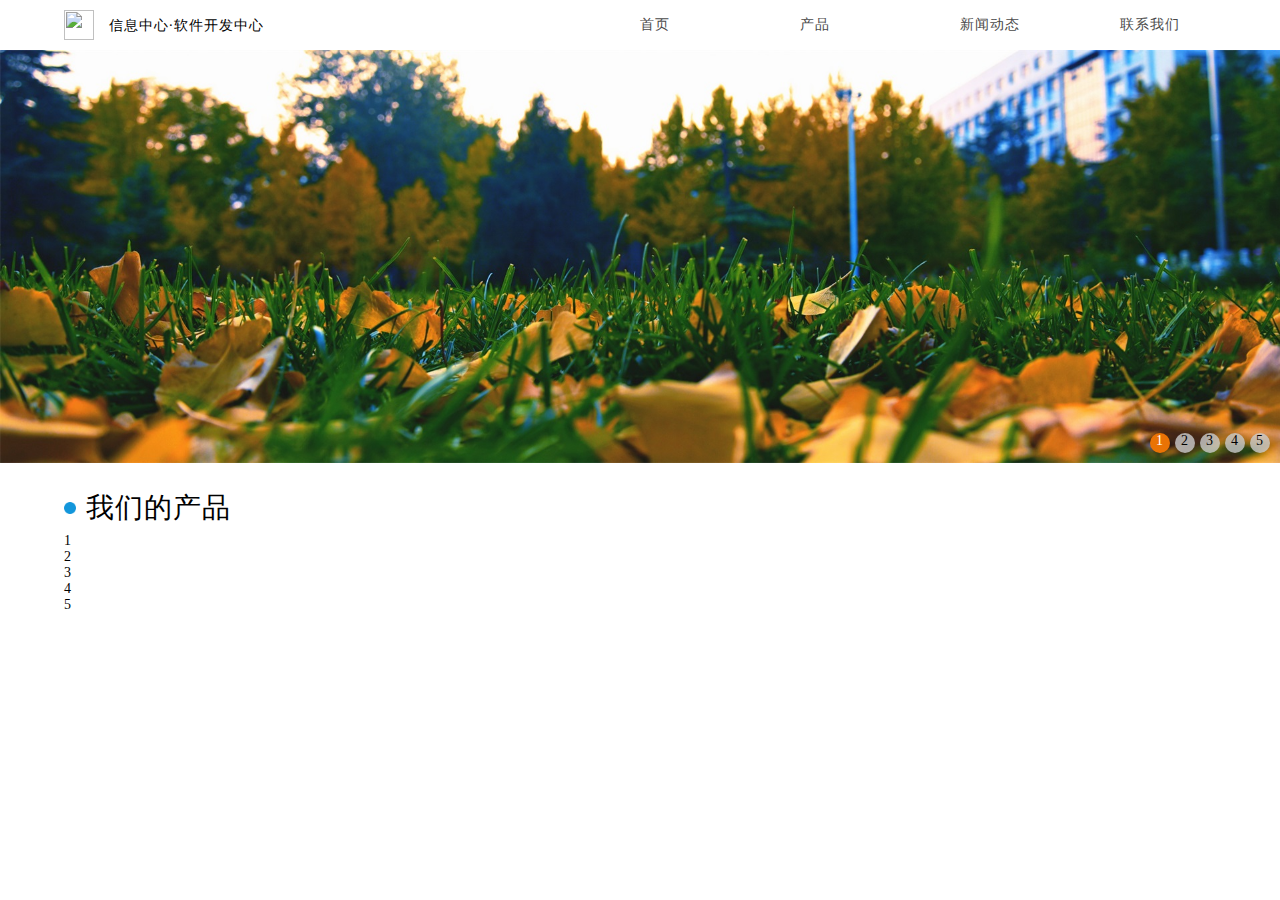
==== index.html @ b8b89138 "练习" ====
<!DOCTYPE html>
<html lang="en">
<head>
    <meta charset="UTF-8">
    <meta name="viewport" content="width=device-width, initial-scale=1.0">
    <link rel="stylesheet" type="text/css" href="css/style.css">
    <title>Document</title>
    <script type="text/javascript" src="http://libs.baidu.com/jquery/2.0.0/jquery.min.js"></script>
    <script type="text/javascript" src="js/script.js"></script>
    <script type="text/javascript" src="js/test.js"></script>
</head>
<body>
    <header>
        <div class="title">
            <div class="left">
                <img src="" alt="" width="30" height="30" class="logo">
                <span>信息中心·软件开发中心</span>
            </div>
            <div class="right">
                <nav>
                    <ul>
                        <li><a>首页</a></li>
                        <li><a>产品</a></li>
                        <li><a>新闻动态</a></li>
                        <li><a>联系我们</a></li>
                    </ul>
                </nav>
            </div>
        </div>
    </header>
    <banner>
        <div class="wrap" id='wrap'>
            <ul id="pic">
                <li><img src="./images/banner1.jpg" alt=""></li>
                <li><img src="./images/banner2.jpg" alt=""></li>
                <li><img src="./images/banner3.jpg" alt=""></li>
                <li><img src="./images/banner2.jpg" alt=""></li>
                <li><img src="./images/banner1.jpg" alt=""></li> 
            </ul>
            <ol id="list">
                <li class="on">1</li>
                <li>2</li>
                <li>3</li>
                <li>4</li>
                <li>5</li>
            </ol>
        </div>
    </banner>
    <div class="content">
        <div class="contentA">
            <p><img alt="" src="./images/po.png" width="12" height="12"><span>我们的产品</span></p>
            <ul id="test">
                <li style="cursor: pointer;">1</li>
                <li style="cursor: pointer;">2</li>
                <li style="cursor: pointer;">3</li>
                <li style="cursor: pointer;">4</li>
                <li style="cursor: pointer;">5</li>
            </ol>
        </div>
    </div>
    <footer></footer>
    <script type="text/javascript">
        var iLo = document.getElementById('test').querySelectorAll('li');
        for(var i = 0; i < iLo.length; i++){
            (function(k){
                iLo[k].onclick = function(){
                    console.log(k);
                }
            }(i))
        }
    </script>
</body>
</html>
---- css/style.css ----
*{
    margin:0;
    padding:0;
    list-style:none;
    font-family: PingFangSC-Medium, PingFang SC;
    font-style:normal;
    font-size:14px;
    letter-spacing:1px;
}
.wrap{
    width:100%;
    margin:0 auto;
    overflow: hidden;
    position: relative;
}
.wrap ul{
    position:absolute;
} 
.wrap ul li{
    height:100%;
}
.wrap ol{
    position:absolute;
    bottom:10px;
    right:10px;
}
.wrap ol li{
    height:20px; 
    width: 20px;
    background:rgba(204,204,204,0.8);
    border-radius: 100%;
    margin-left:5px;
    color:#000;
    float:left;
    line-height:center;
    text-align:center;
    cursor:pointer;
}
.wrap ol .on{
    background:#E97305;
    color:#fff;
}
.pic img{
    width:100%;
}
.title{
    height: 50px;
    width: 100%;
}
.title .right{
    width: 50%;
    float: left;
    height:100%;
    text-align: left;
    line-height: 50px;
}
.logo{
    position: relative;
    top:10px;
}
.left{
    padding-left:5%;
    width: 45%;
    float: left;
    height:100%;
    text-align: left;
    line-height: 50px;
}
.left span{
    padding-left:10px;
}
.right li{
    float: left;
    width: 25%;
    cursor: pointer;
}
.right li a{
    cursor: pointer;
    color:#4A4A4A;
}
.right li:hover a{
    color: #458CFF;
}
.right li:hover{
    background-color:#dedede;
}
.content{
    padding-top:20px;
    width: 100%;
}
.contentA{
    width: 90%;
    margin: 0 auto;
    height: 300px;
}
.contentA img{
    position: relative;
    top:-3px;
}
.contentA span{
    padding-left:10px;
    line-height: 50px;
    font-size: 28px;
}
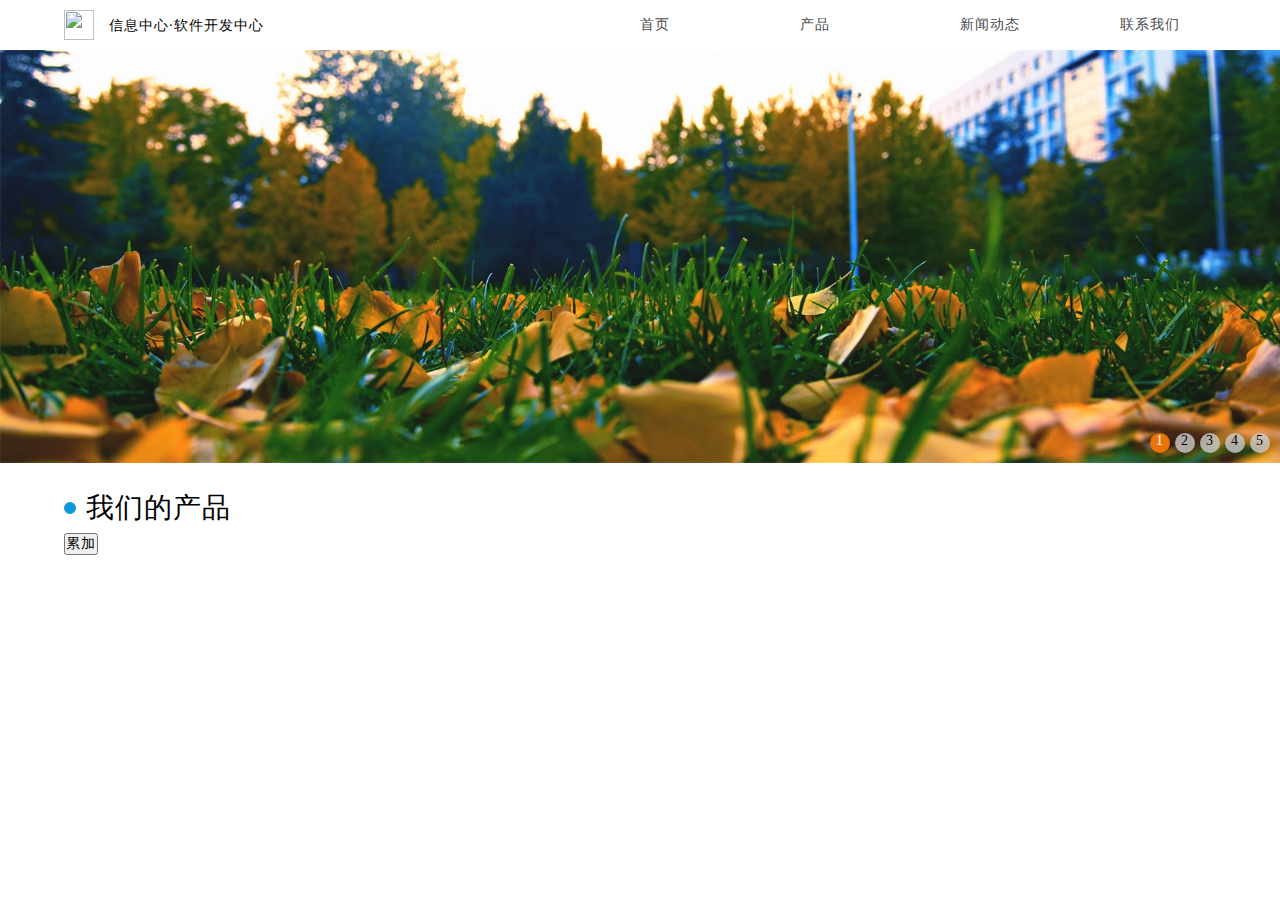
==== commit ff311228: "保存" ====
--- a/index.html
+++ b/index.html
@@ -49,25 +49,20 @@
     <div class="content">
         <div class="contentA">
             <p><img alt="" src="./images/po.png" width="12" height="12"><span>我们的产品</span></p>
-            <ul id="test">
-                <li style="cursor: pointer;">1</li>
-                <li style="cursor: pointer;">2</li>
-                <li style="cursor: pointer;">3</li>
-                <li style="cursor: pointer;">4</li>
-                <li style="cursor: pointer;">5</li>
-            </ol>
+            <button id="add">累加</button>
         </div>
     </div>
     <footer></footer>
     <script type="text/javascript">
-        var iLo = document.getElementById('test').querySelectorAll('li');
-        for(var i = 0; i < iLo.length; i++){
-            (function(k){
-                iLo[k].onclick = function(){
-                    console.log(k);
-                }
-            }(i))
-        }
+        var btn = document.getElementById('add');
+        var i = 0;
+        console.log(i);
+        (function(){
+            btn.onclick = function(){
+                i++;
+                console.log(i);
+            }
+        }());
     </script>
 </body>
 </html>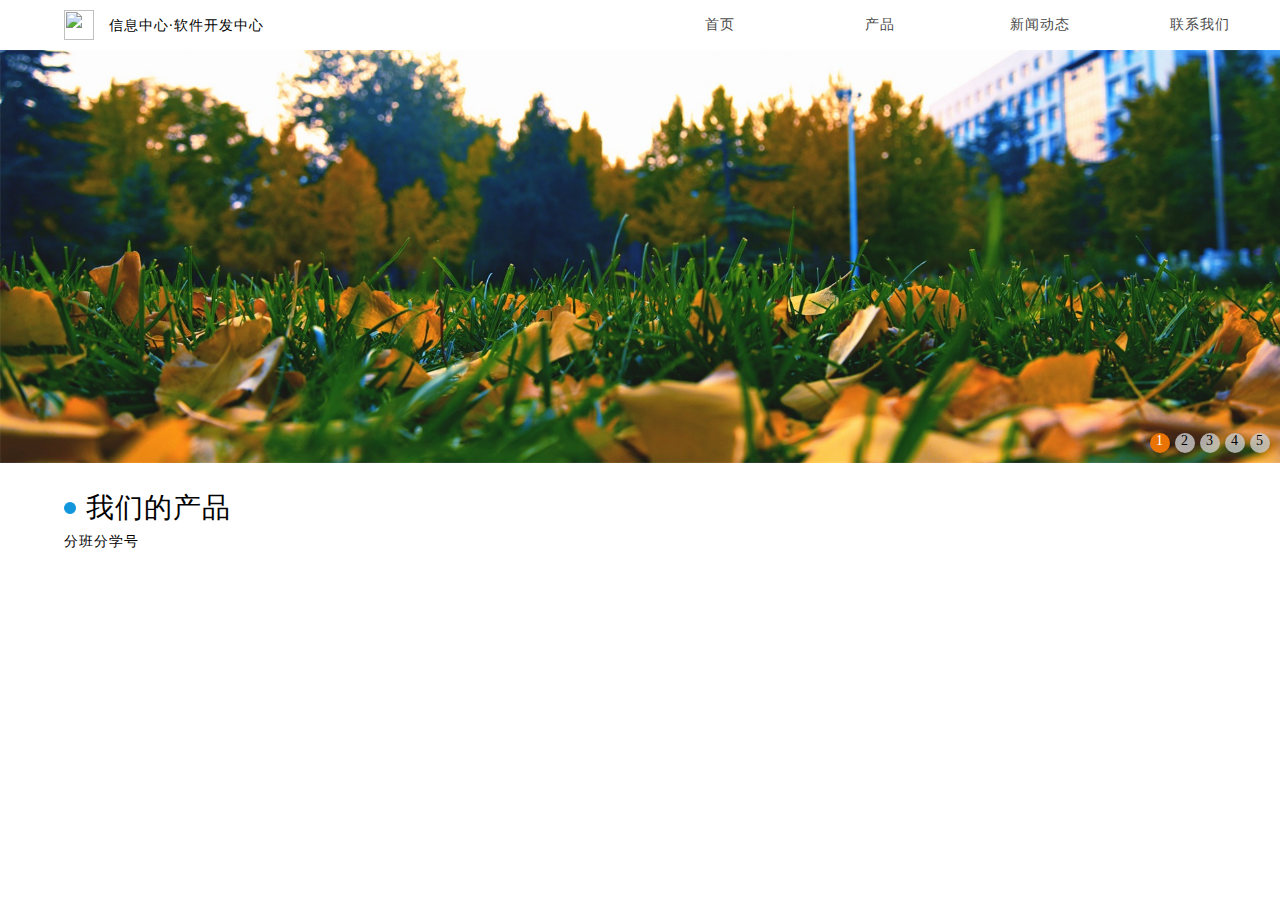
==== commit c2128788: "更新" ====
--- a/index.html
+++ b/index.html
@@ -4,7 +4,7 @@
     <meta charset="UTF-8">
     <meta name="viewport" content="width=device-width, initial-scale=1.0">
     <link rel="stylesheet" type="text/css" href="css/style.css">
-    <title>Document</title>
+    <title>北京交通大学-软开中心主页</title>
     <script type="text/javascript" src="http://libs.baidu.com/jquery/2.0.0/jquery.min.js"></script>
     <script type="text/javascript" src="js/script.js"></script>
     <script type="text/javascript" src="js/test.js"></script>
@@ -49,20 +49,12 @@
     <div class="content">
         <div class="contentA">
             <p><img alt="" src="./images/po.png" width="12" height="12"><span>我们的产品</span></p>
-            <button id="add">累加</button>
+            <div class="part">
+                <p>分班分学号</p>
+                <img alt="" src="">
+            </div>
         </div>
     </div>
     <footer></footer>
-    <script type="text/javascript">
-        var btn = document.getElementById('add');
-        var i = 0;
-        console.log(i);
-        (function(){
-            btn.onclick = function(){
-                i++;
-                console.log(i);
-            }
-        }());
-    </script>
 </body>
 </html>--- a/css/style.css
+++ b/css/style.css
@@ -73,6 +73,7 @@
     float: left;
     width: 25%;
     cursor: pointer;
+    text-align: center;
 }
 .right li a{
     cursor: pointer;
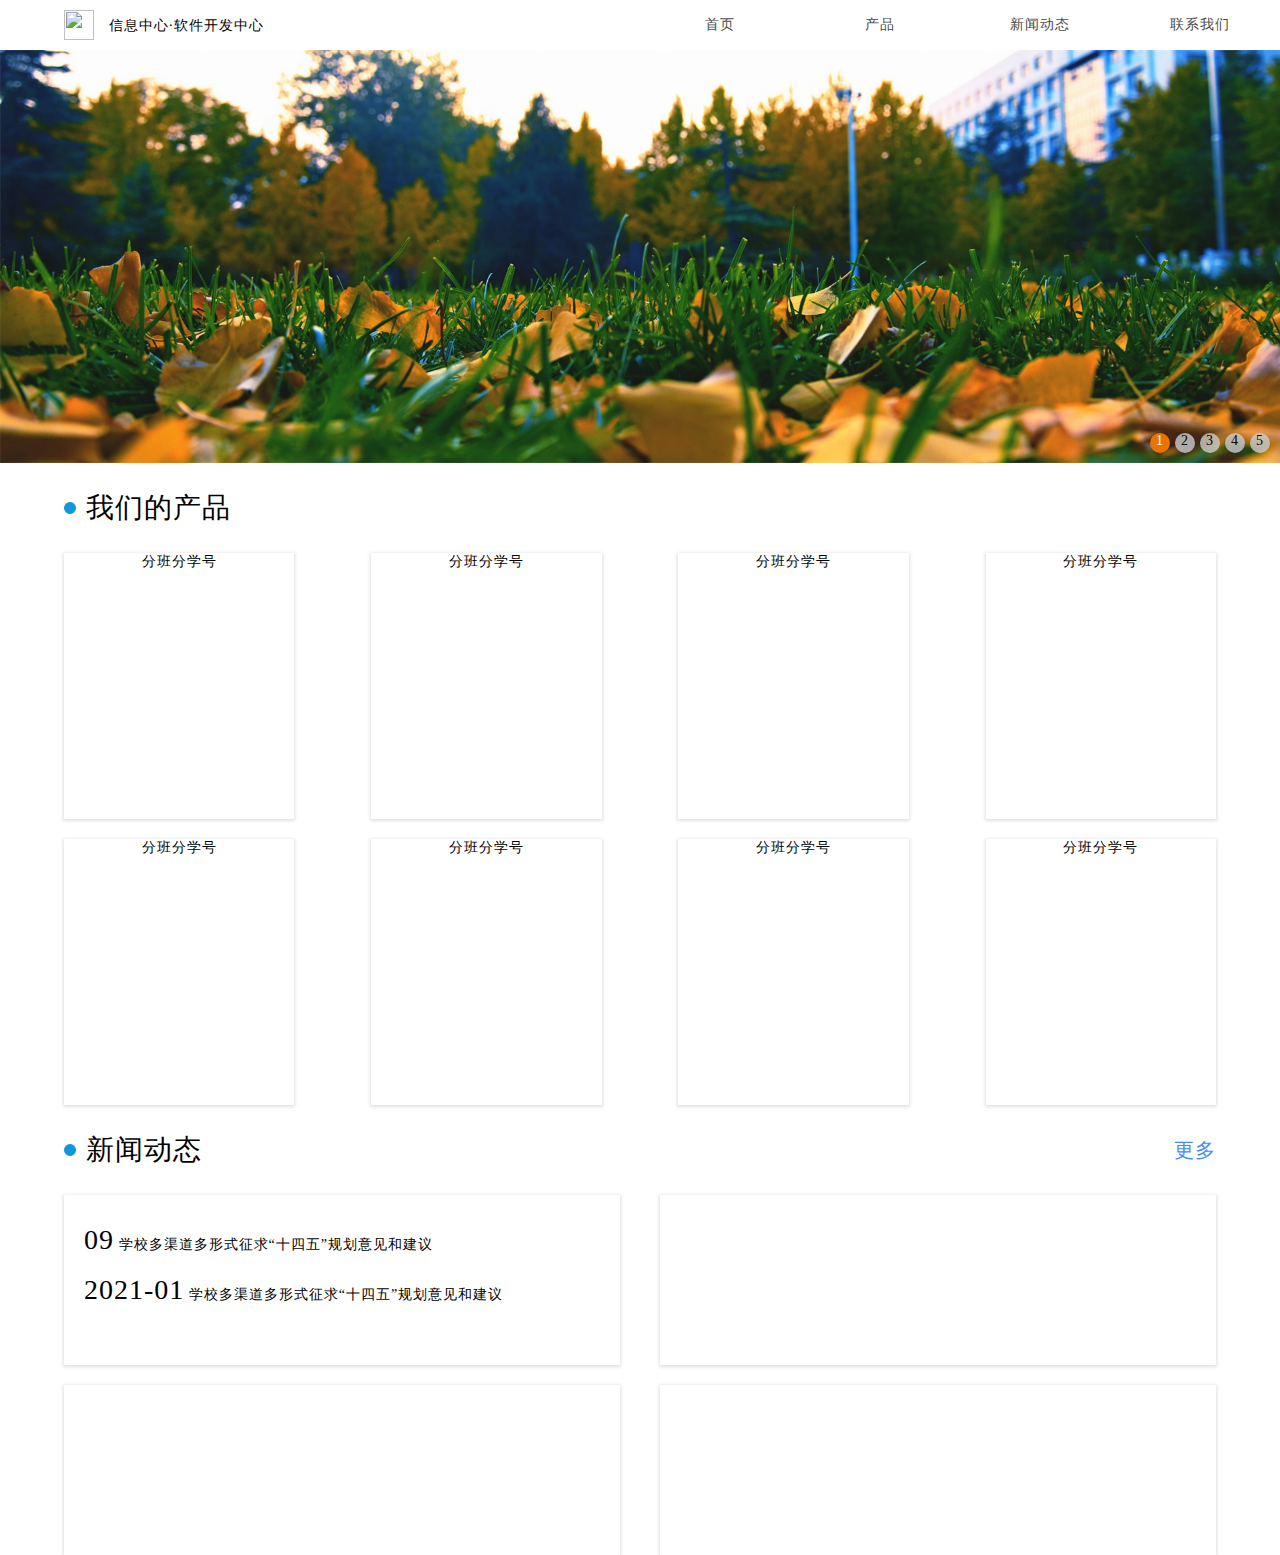
==== commit d40072c5: "+++" ====
--- a/index.html
+++ b/index.html
@@ -49,9 +49,56 @@
     <div class="content">
         <div class="contentA">
             <p><img alt="" src="./images/po.png" width="12" height="12"><span>我们的产品</span></p>
-            <div class="part">
-                <p>分班分学号</p>
-                <img alt="" src="">
+            <div id="container">
+                <div class="part">
+                    <p>分班分学号</p>
+                    <img alt="" src="">
+                </div>
+                <div class="part">
+                    <p>分班分学号</p>
+                    <img alt="" src="">
+                </div>
+                <div class="part">
+                    <p>分班分学号</p>
+                    <img alt="" src="">
+                </div>
+                <div class="part">
+                    <p>分班分学号</p>
+                    <img alt="" src="">
+                </div>
+                <div class="part">
+                    <p>分班分学号</p>
+                    <img alt="" src="">
+                </div>
+                <div class="part">
+                    <p>分班分学号</p>
+                    <img alt="" src="">
+                </div>
+                <div class="part">
+                    <p>分班分学号</p>
+                    <img alt="" src="">
+                </div>
+                <div class="part">
+                    <p>分班分学号</p>
+                    <img alt="" src="">
+                </div>
+            </div>
+        </div>
+        <div class="contentB">
+            <p><img alt="" src="./images/po.png" width="12" height="12"><span>新闻动态</span><a class="link">更多</a></p>
+            <div class="list">
+                <ul>
+                    <li>
+                        <span>09</span>
+                        <a>学校多渠道多形式征求“十四五”规划意见和建议</a>
+                        <br>
+                        <span>2021-01</span>
+                        <a>学校多渠道多形式征求“十四五”规划意见和建议</a>
+                    </li>
+                    <li></li>
+                    <li></li>
+                    <li></li>
+                </ul>
             </div>
         </div>
     </div>
--- a/css/style.css
+++ b/css/style.css
@@ -92,14 +92,79 @@
 .contentA{
     width: 90%;
     margin: 0 auto;
-    height: 300px;
 }
 .contentA img{
     position: relative;
     top:-3px;
 }
 .contentA span{
-    padding-left:10px;
+    padding-left: 10px;
     line-height: 50px;
     font-size: 28px;
+}
+.part{
+    float: left;
+    width: calc(100% / 5);
+    background: #FFFFFF;
+    box-shadow: 0px 1px 3px 1px rgba(197, 197, 197, 0.5);
+    margin-right: calc(100% / 15);
+    margin-top: 20px;
+}
+.part:nth-child(4){
+    margin-right: 0;
+}
+.part:nth-child(8){
+    margin-right: 0;
+}
+.part p,img{
+    text-align: center;
+}
+.clear{
+  height: 30px;  
+}
+.contentB{
+    width: 90%;
+    margin: 0 auto;
+}
+.contentB img{
+    position: relative;
+    top:-3px;
+}
+.contentB span{
+    padding-left: 10px;
+    line-height: 50px;
+    font-size: 28px;
+}
+.list{
+    height: 320px;
+}
+.list ul li{
+    float: left;
+    width: calc(50% - 40px);
+    margin-right: 40px;
+    display: block;
+    height: 130px;
+    background: #FFFFFF;
+    box-shadow: 0px 1px 3px 1px rgba(197, 197, 197, 0.5);
+    margin-top:20px;
+    padding:20px 10px;
+}
+.list ul li:nth-child(2){
+    margin-right: 0;
+}
+.list ul li:nth-child(4){
+    margin-right: 0;
+}
+.date_M{
+    
+}
+.data_D{
+
+}
+.link{
+    color: #458CFF;
+    font-size: 20px;
+    float: right;
+    line-height: 50px;
+    cursor: pointer;
 }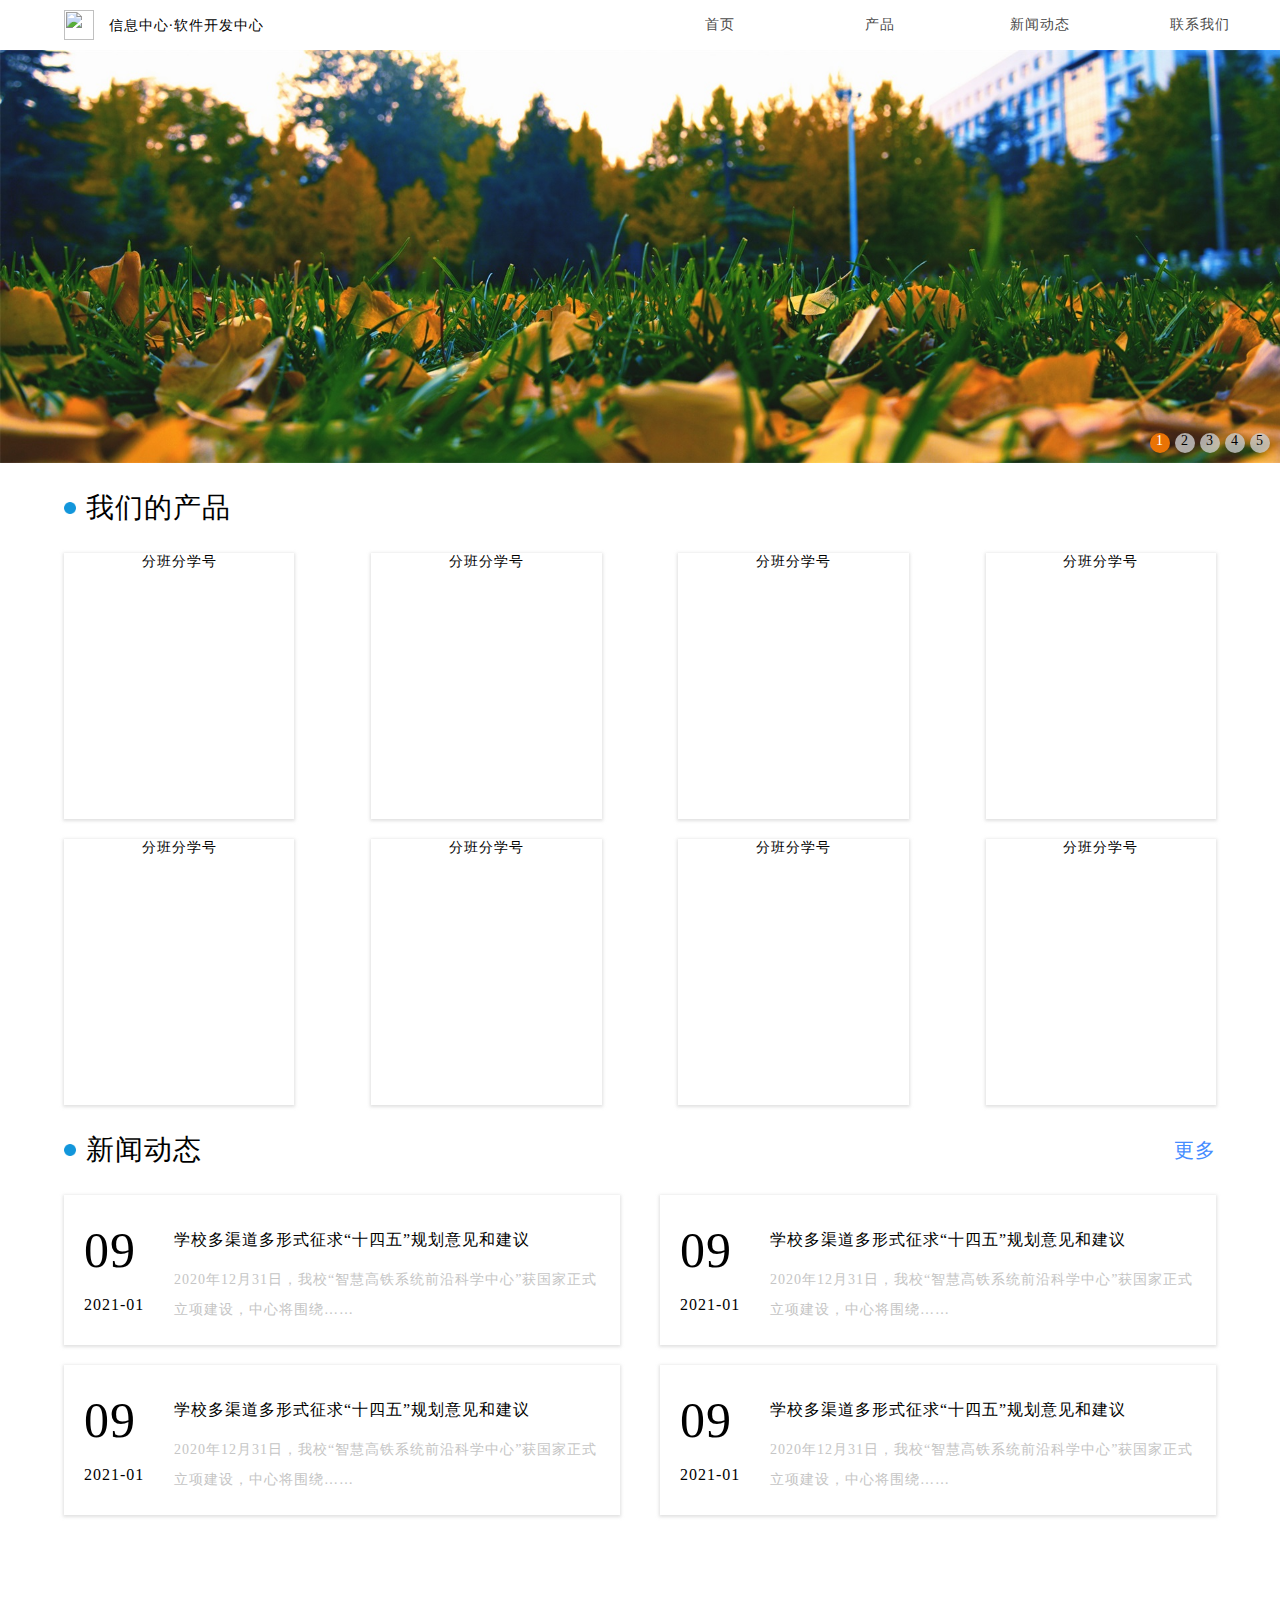
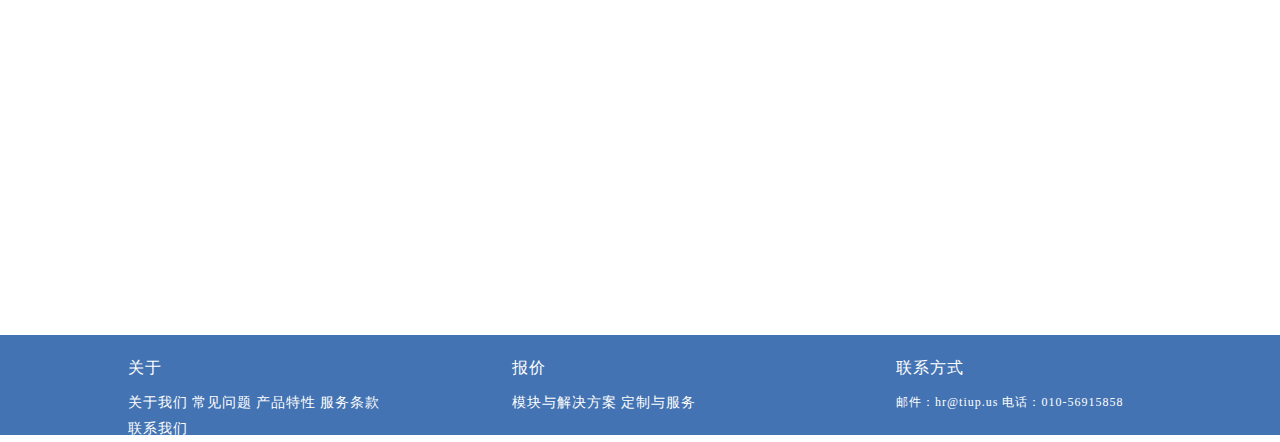
==== commit 7e1a5e37: "++" ====
--- a/index.html
+++ b/index.html
@@ -85,23 +85,88 @@
             </div>
         </div>
         <div class="contentB">
-            <p><img alt="" src="./images/po.png" width="12" height="12"><span>新闻动态</span><a class="link">更多</a></p>
+            <p><img alt="" src="./images/po.png" width="12" height="12"><span style="line-height: 50px;font-size: 28px;">新闻动态</span><a class="link">更多</a></p>
             <div class="list">
                 <ul>
                     <li>
-                        <span>09</span>
-                        <a>学校多渠道多形式征求“十四五”规划意见和建议</a>
-                        <br>
-                        <span>2021-01</span>
-                        <a>学校多渠道多形式征求“十四五”规划意见和建议</a>
+                        <div class="left_B">
+                            <span class="date_M">09</span>
+                            <br>
+                            <span class="date_D">2021-01</span>
+                        </div>
+                        <div class="right_B">
+                            <a class="first">学校多渠道多形式征求“十四五”规划意见和建议</a>
+                            <br>
+                            <a class="second">2020年12月31日，我校“智慧高铁系统前沿科学中心”获国家正式立项建设，中心将围绕……</a>
+                        </div>
                     </li>
-                    <li></li>
-                    <li></li>
-                    <li></li>
+                    <li>
+                        <div class="left_B">
+                            <span class="date_M">09</span>
+                            <br>
+                            <span class="date_D">2021-01</span>
+                        </div>
+                        <div class="right_B">
+                            <a class="first">学校多渠道多形式征求“十四五”规划意见和建议</a>
+                            <br>
+                            <a class="second">2020年12月31日，我校“智慧高铁系统前沿科学中心”获国家正式立项建设，中心将围绕……</a>
+                        </div>
+                    </li>
+                    <li>
+                        <div class="left_B">
+                            <span class="date_M">09</span>
+                            <br>
+                            <span class="date_D">2021-01</span>
+                        </div>
+                        <div class="right_B">
+                            <a class="first">学校多渠道多形式征求“十四五”规划意见和建议</a>
+                            <br>
+                            <a class="second">2020年12月31日，我校“智慧高铁系统前沿科学中心”获国家正式立项建设，中心将围绕……</a>
+                        </div>
+                    </li>
+                    <li>
+                        <div class="left_B">
+                            <span class="date_M">09</span>
+                            <br>
+                            <span class="date_D">2021-01</span>
+                        </div>
+                        <div class="right_B">
+                            <a class="first">学校多渠道多形式征求“十四五”规划意见和建议</a>
+                            <br>
+                            <a class="second">2020年12月31日，我校“智慧高铁系统前沿科学中心”获国家正式立项建设，中心将围绕……</a>
+                        </div>
+                    </li>
                 </ul>
             </div>
         </div>
+        <div class="contentC">
+
+        </div>
     </div>
-    <footer></footer>
+    <footer>
+        <div class="footer">
+            <div class="intro">
+                <p class="intro_title">关于</p>
+                <p class="intro_text">
+                    <a>关于我们</a> 
+                    <a>常见问题</a>
+                    <a>产品特性</a>
+                    <a>服务条款</a>
+                    <a>联系我们</a>
+                </p>
+            </div>
+            <div class="intro">
+                <p class="intro_title">报价</p>
+                <p class="intro_text">
+                    <a>模块与解决方案</a>
+                    <a>定制与服务</a> 
+                </p>
+            </div>
+            <div class="intro">
+                <p class="intro_title">联系方式</p>
+                <p class="intro_text">邮件：hr@tiup.us 电话：010-56915858</p>
+            </div>
+        </div>
+    </footer>
 </body>
 </html>--- a/css/style.css
+++ b/css/style.css
@@ -132,22 +132,21 @@
 }
 .contentB span{
     padding-left: 10px;
-    line-height: 50px;
-    font-size: 28px;
 }
 .list{
-    height: 320px;
+    height: 360px;
 }
 .list ul li{
     float: left;
     width: calc(50% - 40px);
     margin-right: 40px;
     display: block;
-    height: 130px;
+    height: 110px;
     background: #FFFFFF;
     box-shadow: 0px 1px 3px 1px rgba(197, 197, 197, 0.5);
     margin-top:20px;
     padding:20px 10px;
+    cursor: pointer;
 }
 .list ul li:nth-child(2){
     margin-right: 0;
@@ -155,11 +154,27 @@
 .list ul li:nth-child(4){
     margin-right: 0;
 }
+.left_B{
+    float: left;
+    width:90px;
+    height: 100%;
+}
+.right_B{
+    float: right;
+    width: calc(100% - 100px);
+    height: 100%;
+}
 .date_M{
-    
-}
-.data_D{
-
+    display: inline-block;
+    line-height: 70px;
+    font-size: 50px;
+    text-align: center;
+}
+.date_D{
+    display: inline-block;
+    line-height: 40px;
+    font-size: 16px;
+    text-align: center;
 }
 .link{
     color: #458CFF;
@@ -167,4 +182,48 @@
     float: right;
     line-height: 50px;
     cursor: pointer;
+}
+.first{
+    display: inline-block;
+    line-height: 50px;
+    font-size: 16px;
+    cursor: pointer;
+}
+.second{
+    display: inline-block;
+    line-height: 30px;
+    color: #C5C5C5;
+    cursor: pointer;
+}
+.contentC{
+    height: 400px;
+}
+.footer{
+    height: 100px;
+    background: #4373B2;
+    padding: 0 10%;
+}
+.intro{
+    height: 100%;
+    width: calc(100% / 4);
+    padding-right: calc(100% / 8);
+    float: left;
+}
+.intro:nth-child(3){
+    padding-right:0;
+}
+.intro p{
+    color: #FFFFFF;
+    line-height: 25px;
+}
+.intro_title{
+    padding-top:20px;
+    font-size: 16px;
+}
+.intro_text{
+    padding-top: 10px;
+    font-size: 12px;
+}
+.intro_text a{
+    cursor: pointer;
 }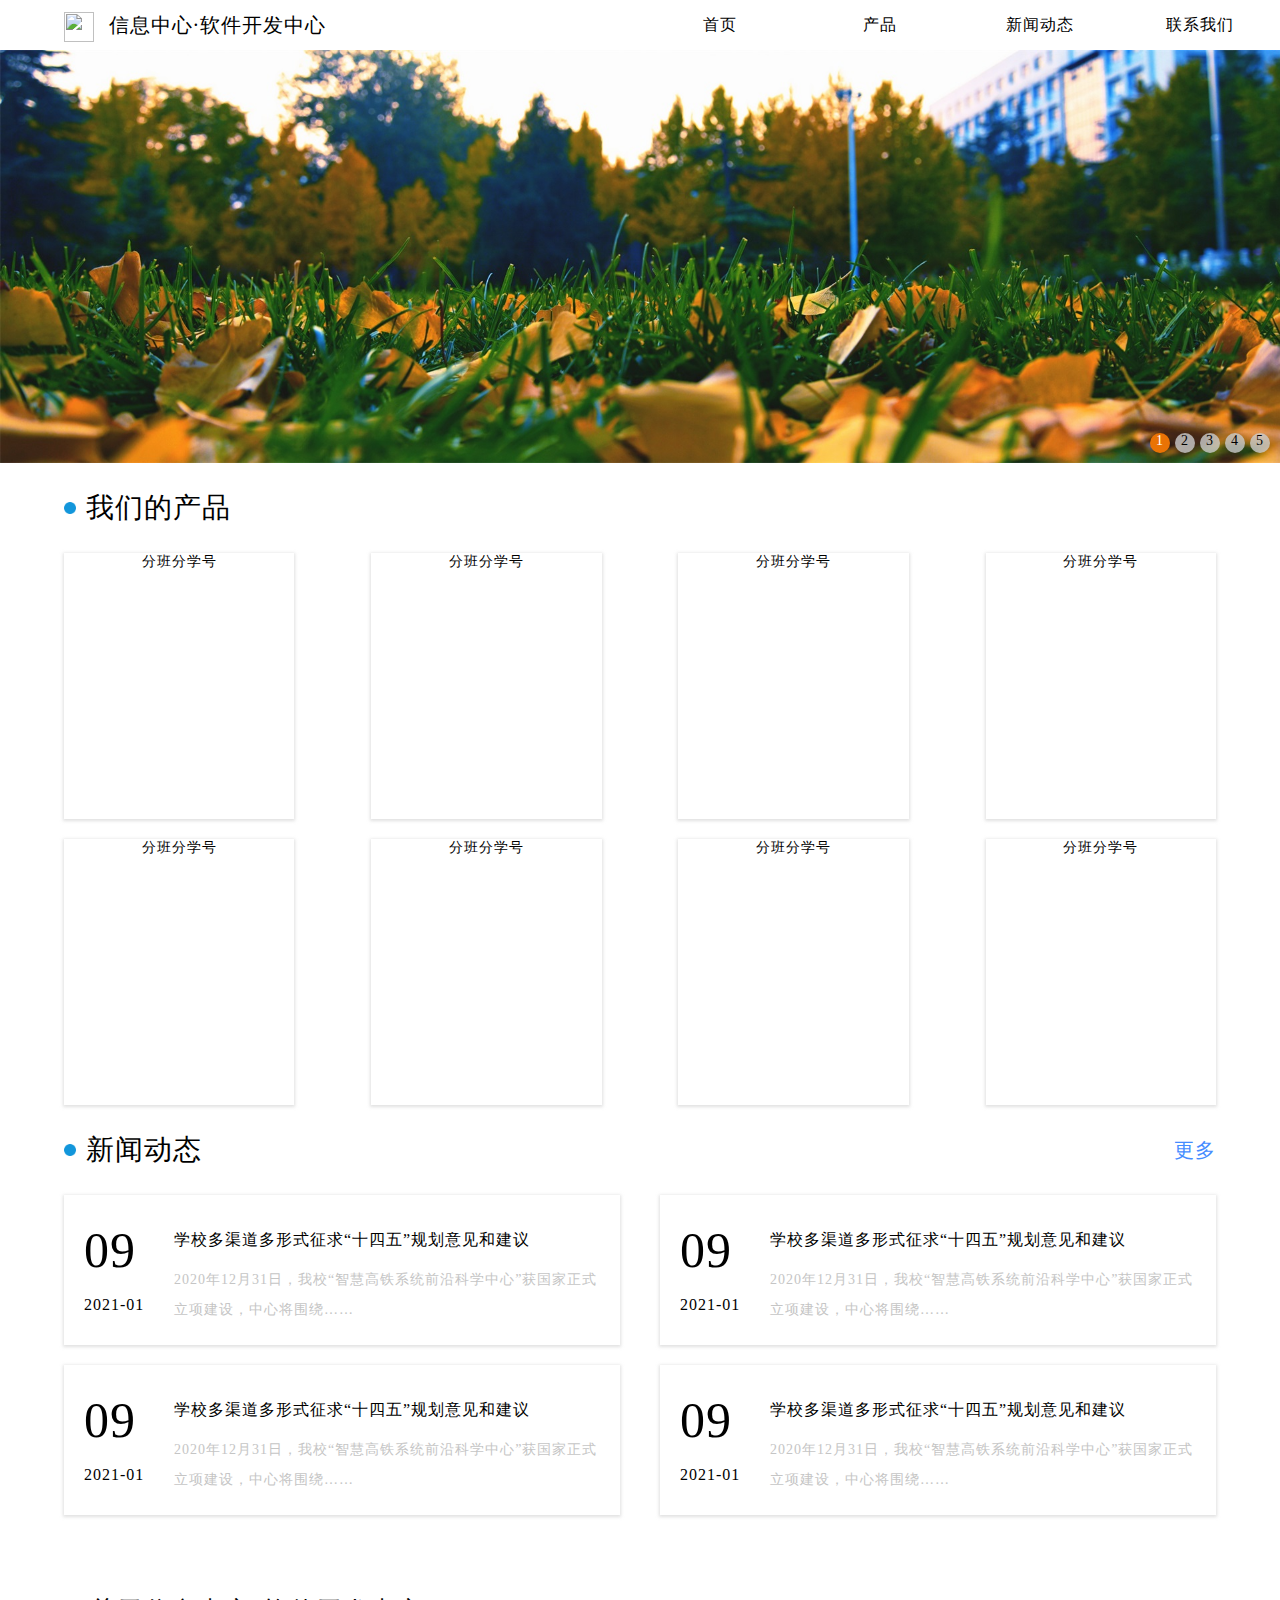
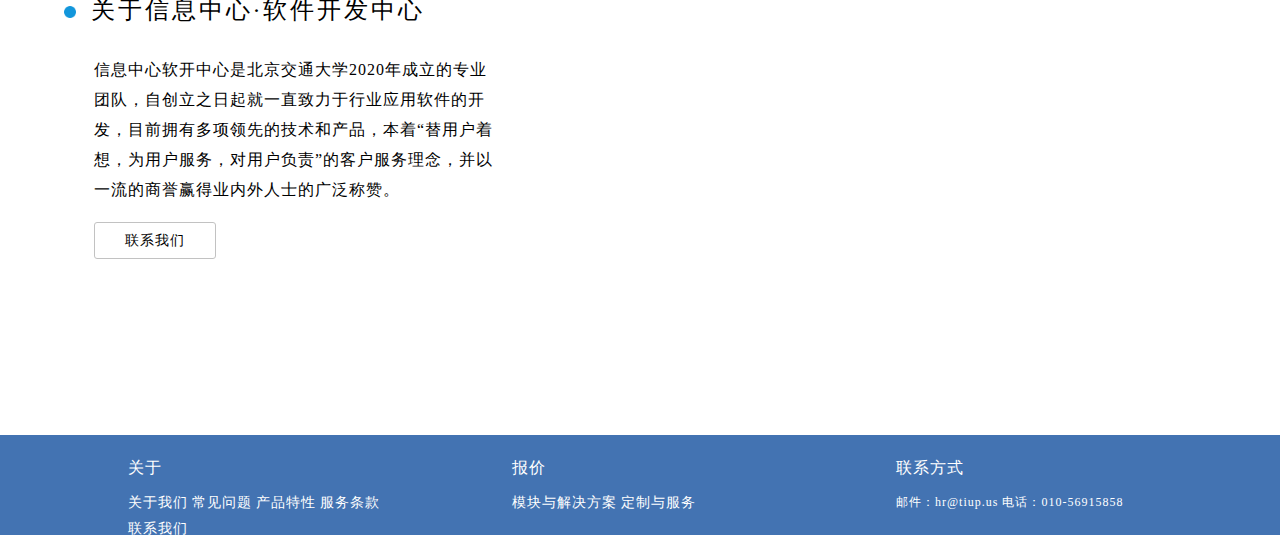
==== commit 6eeb7513: "））" ====
--- a/index.html
+++ b/index.html
@@ -140,7 +140,28 @@
             </div>
         </div>
         <div class="contentC">
+            <div class="C_D">
+                <div class="Boder">
+                    <p>
+                        <img alt="" src="./images/po.png" width="12" height="12">
+                        <span>关于信息中心·软件开发中心</span>
+                    </p>
+                    <p class="Boder_text">
+                        信息中心软开中心是北京交通大学2020年成立的专业团队，自创立之日起就一直致力于行业应用软件的开发，目前拥有多项领先的技术和产品，本着“替用户着想，为用户服务，对用户负责”的客户服务理念，并以一流的商誉赢得业内外人士的广泛称赞。
+                    </p>
+                    <p class="Boder_text" style="text-align: left;">
+                        <a class="button">
+                            联系我们
+    
+                        </a>
+                    </p>
+                </div>
+            </div>
+            <div class="C_D">
+                <div class="Boder">
 
+                </div>
+            </div>
         </div>
     </div>
     <footer>
--- a/css/style.css
+++ b/css/style.css
@@ -68,6 +68,7 @@
 }
 .left span{
     padding-left:10px;
+    font-size: 20px;
 }
 .right li{
     float: left;
@@ -77,7 +78,7 @@
 }
 .right li a{
     cursor: pointer;
-    color:#4A4A4A;
+    font-size: 16px;
 }
 .right li:hover a{
     color: #458CFF;
@@ -196,7 +197,9 @@
     cursor: pointer;
 }
 .contentC{
-    height: 400px;
+    width: 90%;
+    height: 500px;
+    margin: 0 auto;
 }
 .footer{
     height: 100px;
@@ -226,4 +229,30 @@
 }
 .intro_text a{
     cursor: pointer;
+}
+.C_D{
+    float: left;
+    width: 50%;
+    height: calc(100% - 100px);
+    padding: 50px 0;
+}
+.Boder span{
+    line-height: 50px;
+    font-size: 24px;
+    padding-left: 10px;
+    letter-spacing: 3px;
+}
+.Boder_text{
+    display: inline-block;
+    line-height: 30px;
+    width: 400px;
+    padding-left:30px;
+    padding-top:20px;
+    font-size: 16px;
+}
+.button{
+    margin-top:60px;
+    padding:10px 30px;    
+    border-radius: 3px;
+    border: 1px solid #C2C2C2;
 }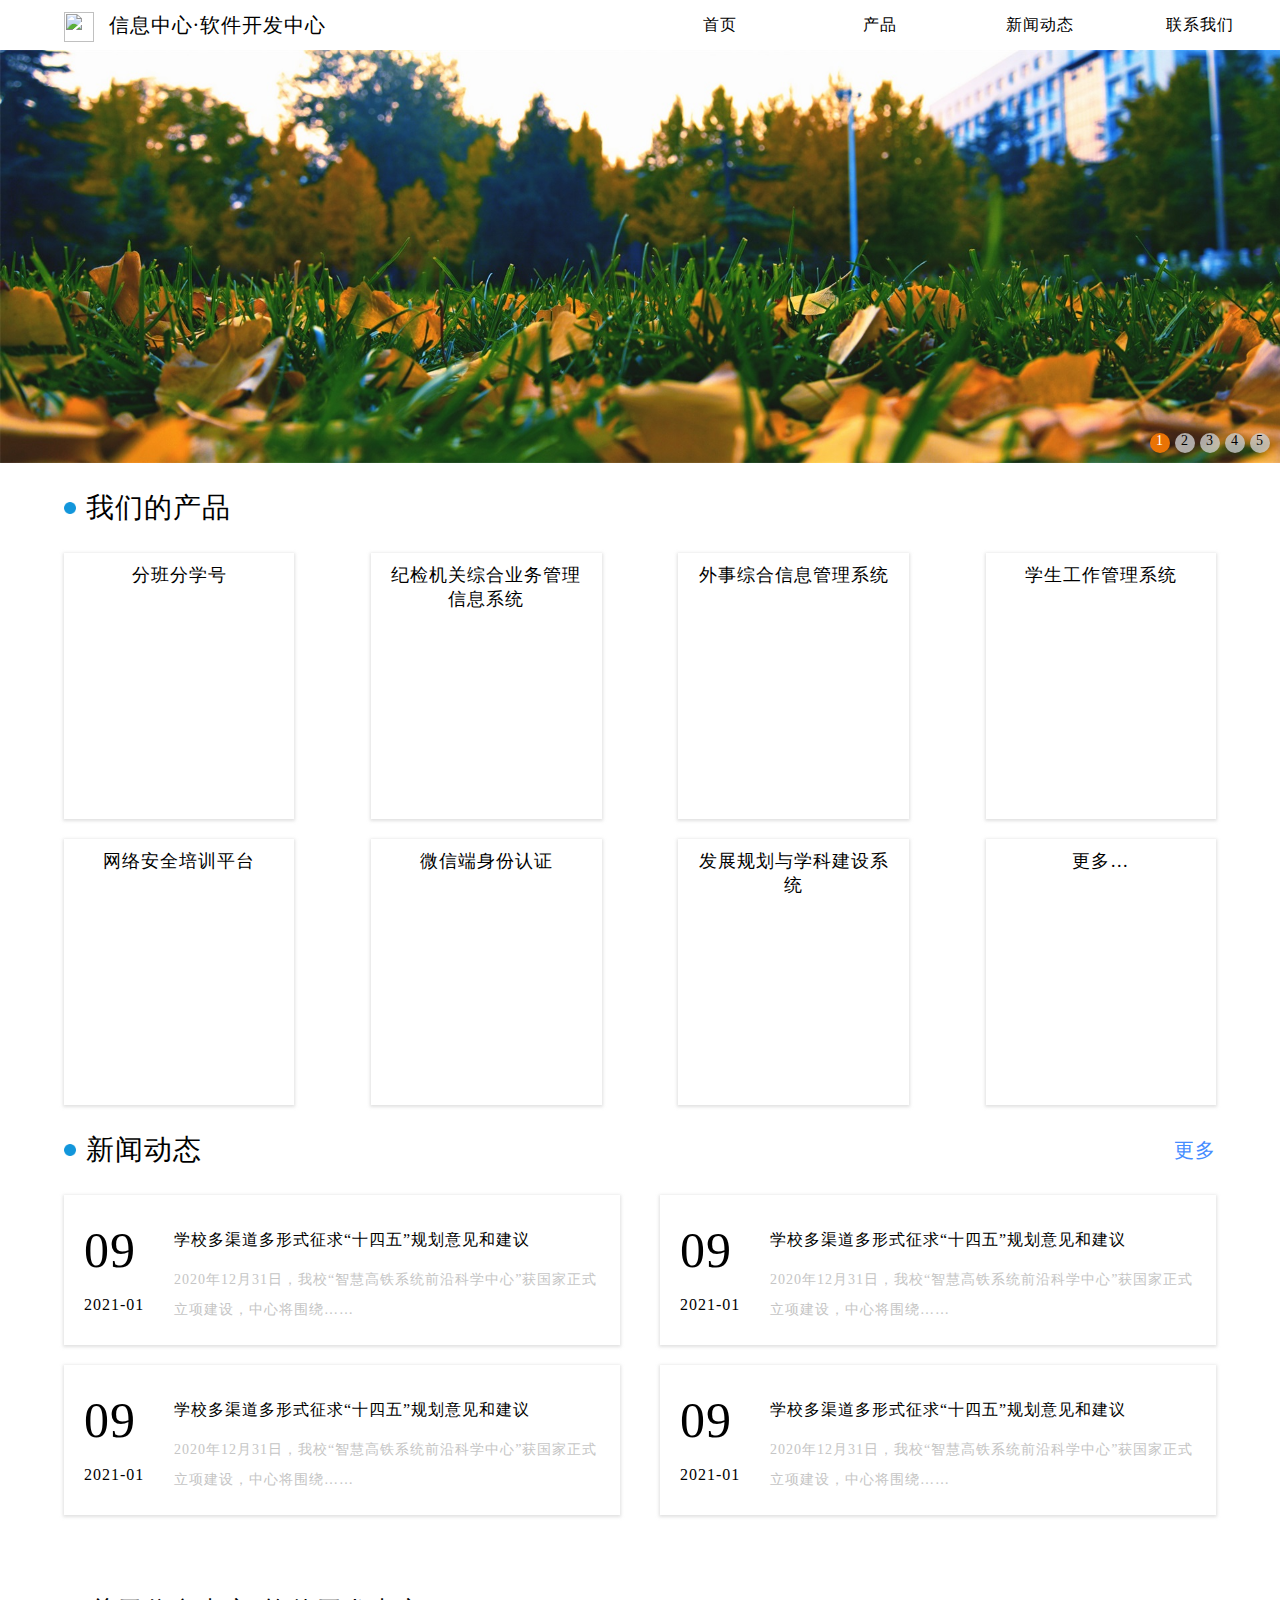
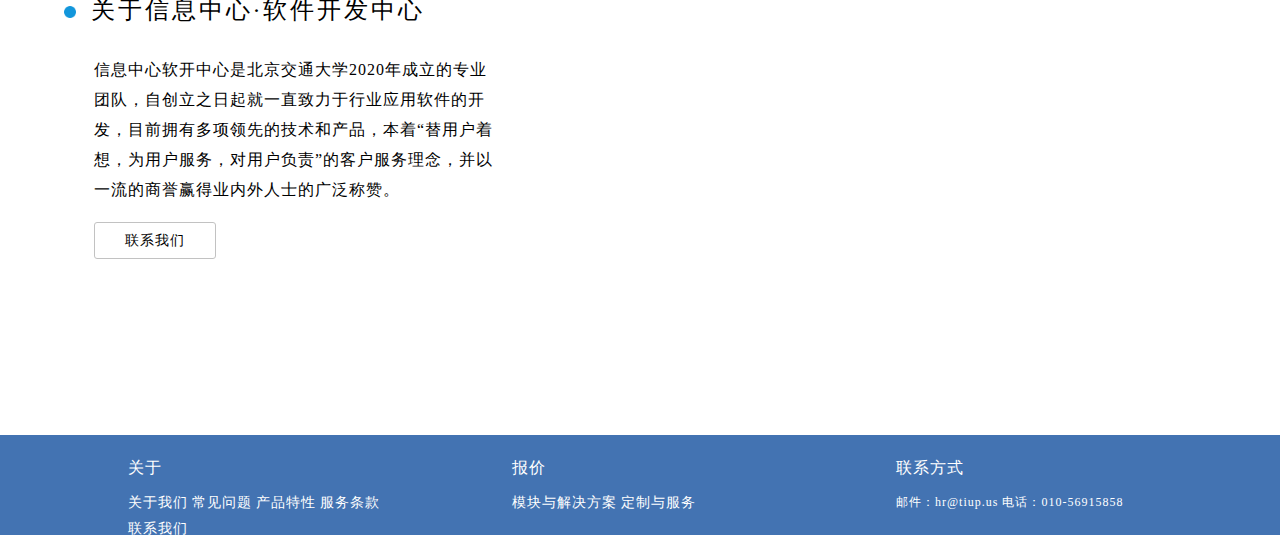
==== commit 7b45047a: "++" ====
--- a/index.html
+++ b/index.html
@@ -55,31 +55,31 @@
                     <img alt="" src="">
                 </div>
                 <div class="part">
-                    <p>分班分学号</p>
+                    <p>纪检机关综合业务管理信息系统</p>
                     <img alt="" src="">
                 </div>
                 <div class="part">
-                    <p>分班分学号</p>
+                    <p>外事综合信息管理系统</p>
                     <img alt="" src="">
                 </div>
                 <div class="part">
-                    <p>分班分学号</p>
+                    <p>学生工作管理系统</p>
                     <img alt="" src="">
                 </div>
                 <div class="part">
-                    <p>分班分学号</p>
+                    <p>网络安全培训平台</p>
                     <img alt="" src="">
                 </div>
                 <div class="part">
-                    <p>分班分学号</p>
+                    <p>微信端身份认证</p>
                     <img alt="" src="">
                 </div>
                 <div class="part">
-                    <p>分班分学号</p>
+                    <p>发展规划与学科建设系统</p>
                     <img alt="" src="">
                 </div>
                 <div class="part">
-                    <p>分班分学号</p>
+                    <p>更多…</p>
                     <img alt="" src="">
                 </div>
             </div>
@@ -150,7 +150,7 @@
                         信息中心软开中心是北京交通大学2020年成立的专业团队，自创立之日起就一直致力于行业应用软件的开发，目前拥有多项领先的技术和产品，本着“替用户着想，为用户服务，对用户负责”的客户服务理念，并以一流的商誉赢得业内外人士的广泛称赞。
                     </p>
                     <p class="Boder_text" style="text-align: left;">
-                        <a class="button">
+                        <a class="button" href="#">
                             联系我们
     
                         </a>
--- a/css/style.css
+++ b/css/style.css
@@ -120,6 +120,12 @@
 .part p,img{
     text-align: center;
 }
+.part p{
+    display: block;
+    height: 60px;
+    padding: 10px 20px 0;
+    font-size: 18px;
+}
 .clear{
   height: 30px;  
 }
@@ -255,4 +261,7 @@
     padding:10px 30px;    
     border-radius: 3px;
     border: 1px solid #C2C2C2;
+    color: #000;
+    cursor: pointer;
+    text-decoration: none;
 }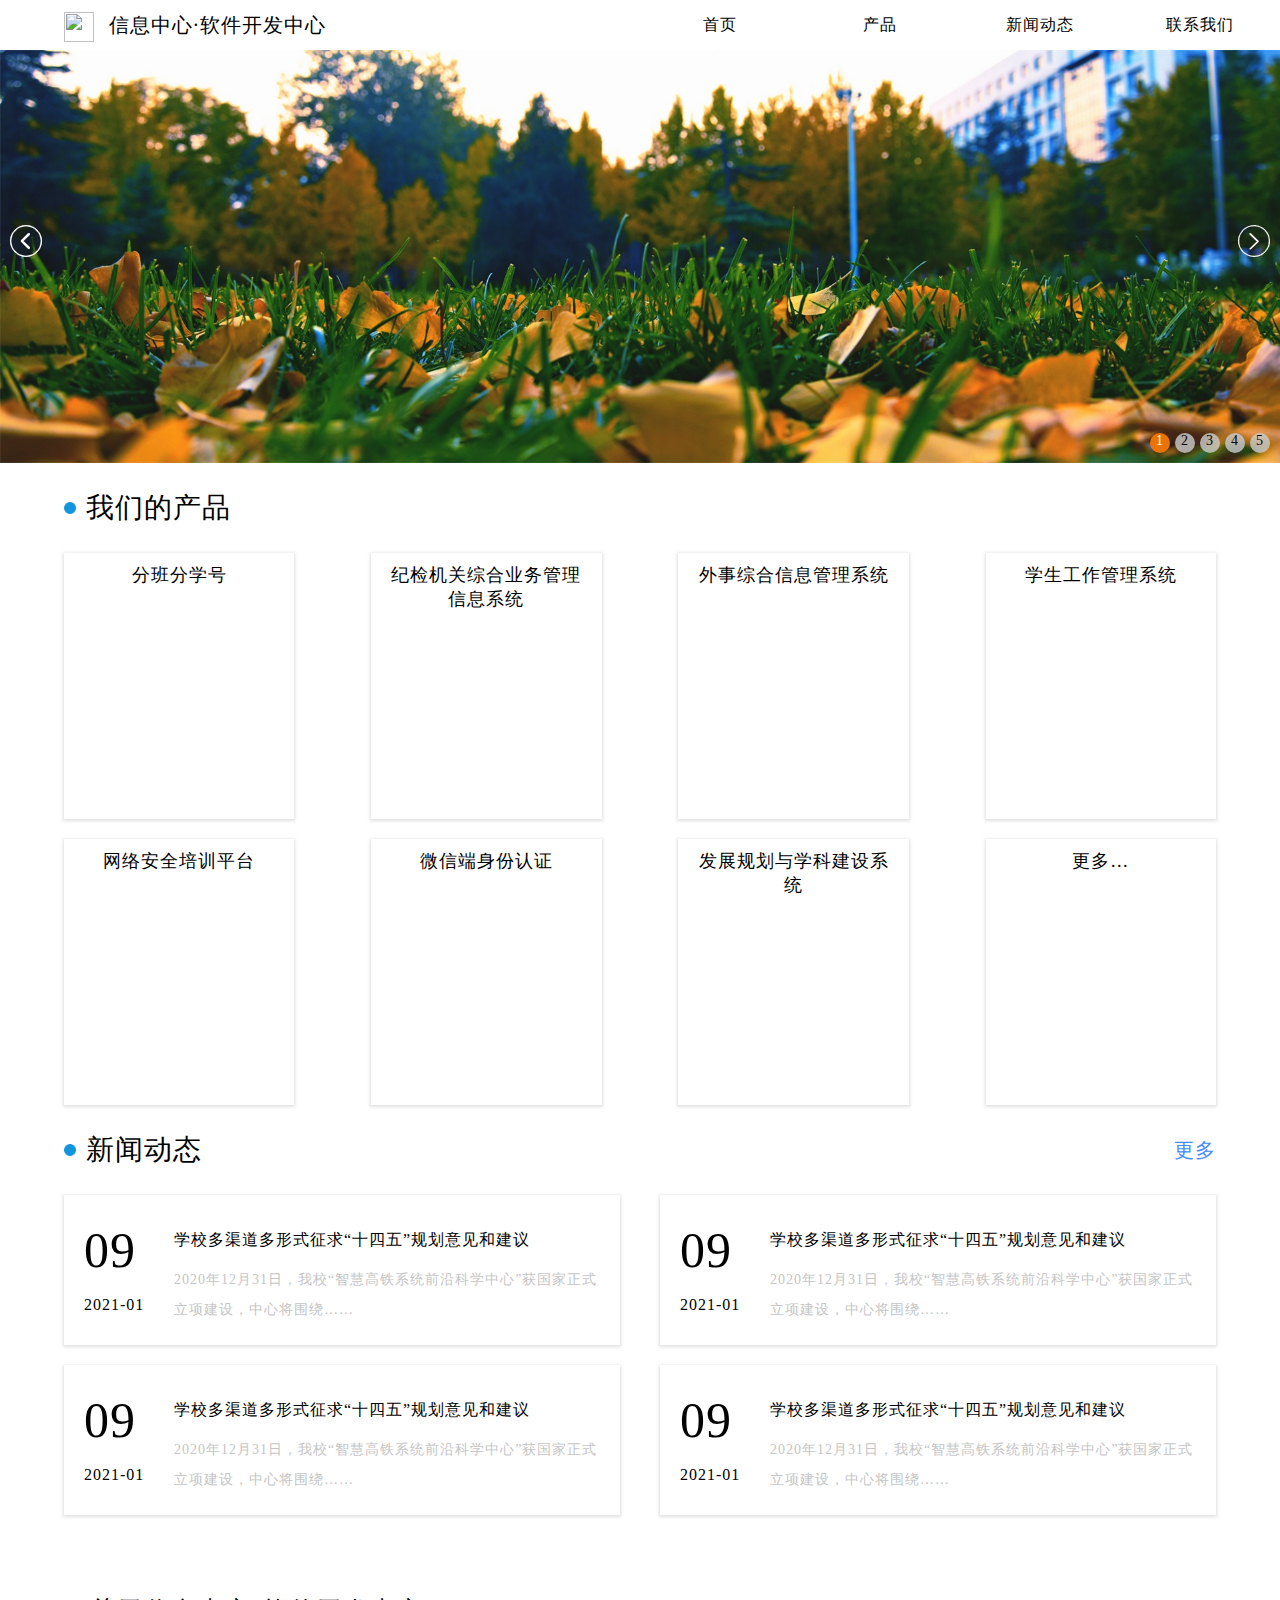
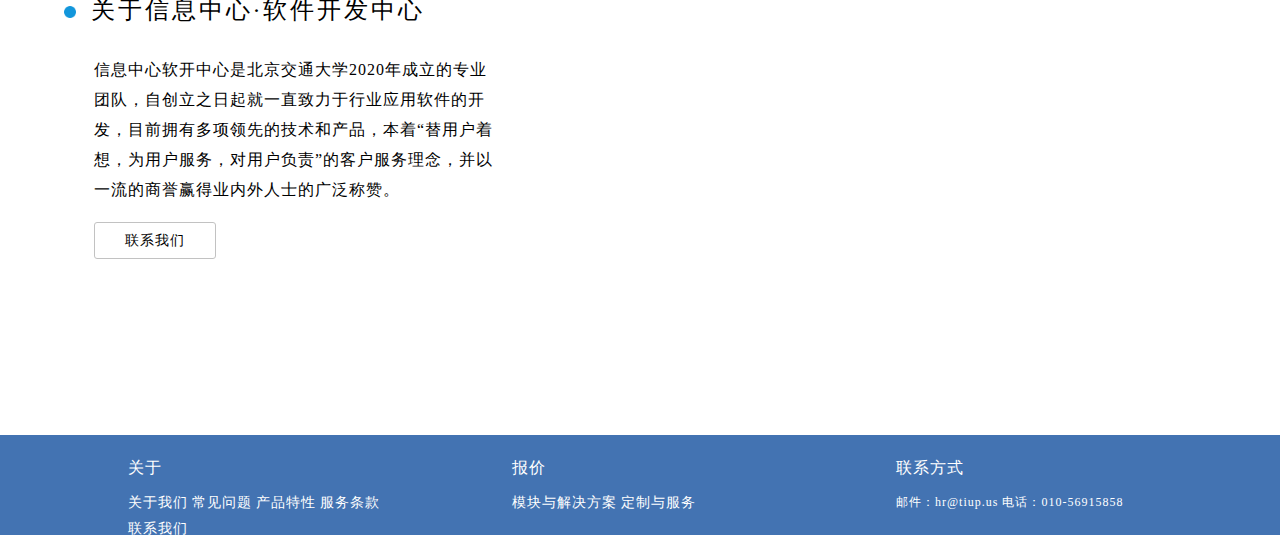
==== commit f14360e0: "提交" ====
--- a/index.html
+++ b/index.html
@@ -39,11 +39,13 @@
             </ul>
             <ol id="list">
                 <li class="on">1</li>
-                <li>2</li>
+                <li>2</li> 
                 <li>3</li>
                 <li>4</li>
                 <li>5</li>
             </ol>
+            <a class="wrap_left"><img alt="" src="./images/left.png"></a>
+            <a class="wrap_right"><img alt="" src="./images/right.png"></a>
         </div>
     </banner>
     <div class="content">
--- a/css/style.css
+++ b/css/style.css
@@ -6,6 +6,9 @@
     font-style:normal;
     font-size:14px;
     letter-spacing:1px;
+}
+body{
+    min-height: 100%;
 }
 .wrap{
     width:100%;
@@ -264,4 +267,78 @@
     color: #000;
     cursor: pointer;
     text-decoration: none;
+}
+.wrap_left{
+    left: 10px;
+    top: calc(50% - 32px);
+    position: absolute;
+    cursor: pointer;
+}
+.wrap_right{
+    top: calc(50% - 32px);
+    right: 10px;
+    position: absolute;
+    cursor: pointer;
+}
+.content_inside{
+    width: 80%;
+    margin: 0 auto;
+    padding-top: 20px;
+    height: 100%;
+}
+#background{
+    width: 100%;
+}
+#background img{
+    width: 100%;
+}
+.news li{
+    width: 100%;
+    height: 90px;
+    background: #FFFFFF;
+    box-shadow: 0px 1px 3px 1px rgba(197, 197, 197, 0.5);
+    padding: 20px 10px;
+    margin-top: 20px;
+}
+.sub_left{
+    float: left;
+    width: 130px;
+    padding-top: 10px;
+    height: calc(100% - 20px);
+    text-align: center;
+    border-right: 1px #C2C2C2 solid;
+}
+.sub_right{
+    float: right;
+    width: calc(100% - 151px);
+    height: 100%;
+    padding-left: 20px;
+}
+.sub_right img{
+    
+}
+.sub_month{
+    display: inline-block;
+    line-height: 40px;
+    font-size: 40px;
+    text-align: center;
+    color: #2877FB;
+}
+.sub_date{
+    display: inline-block;
+    line-height: 40px;
+    font-size: 16px;
+    text-align: center;
+    color: #2877FB;
+}
+.sub_T1{
+    display: inline-block;
+    line-height: 50px;
+    font-size: 16px;
+    cursor: pointer;
+}
+.sub_T2{
+    display: inline-block;
+    color: #C5C5C5;
+    cursor: pointer;
 }